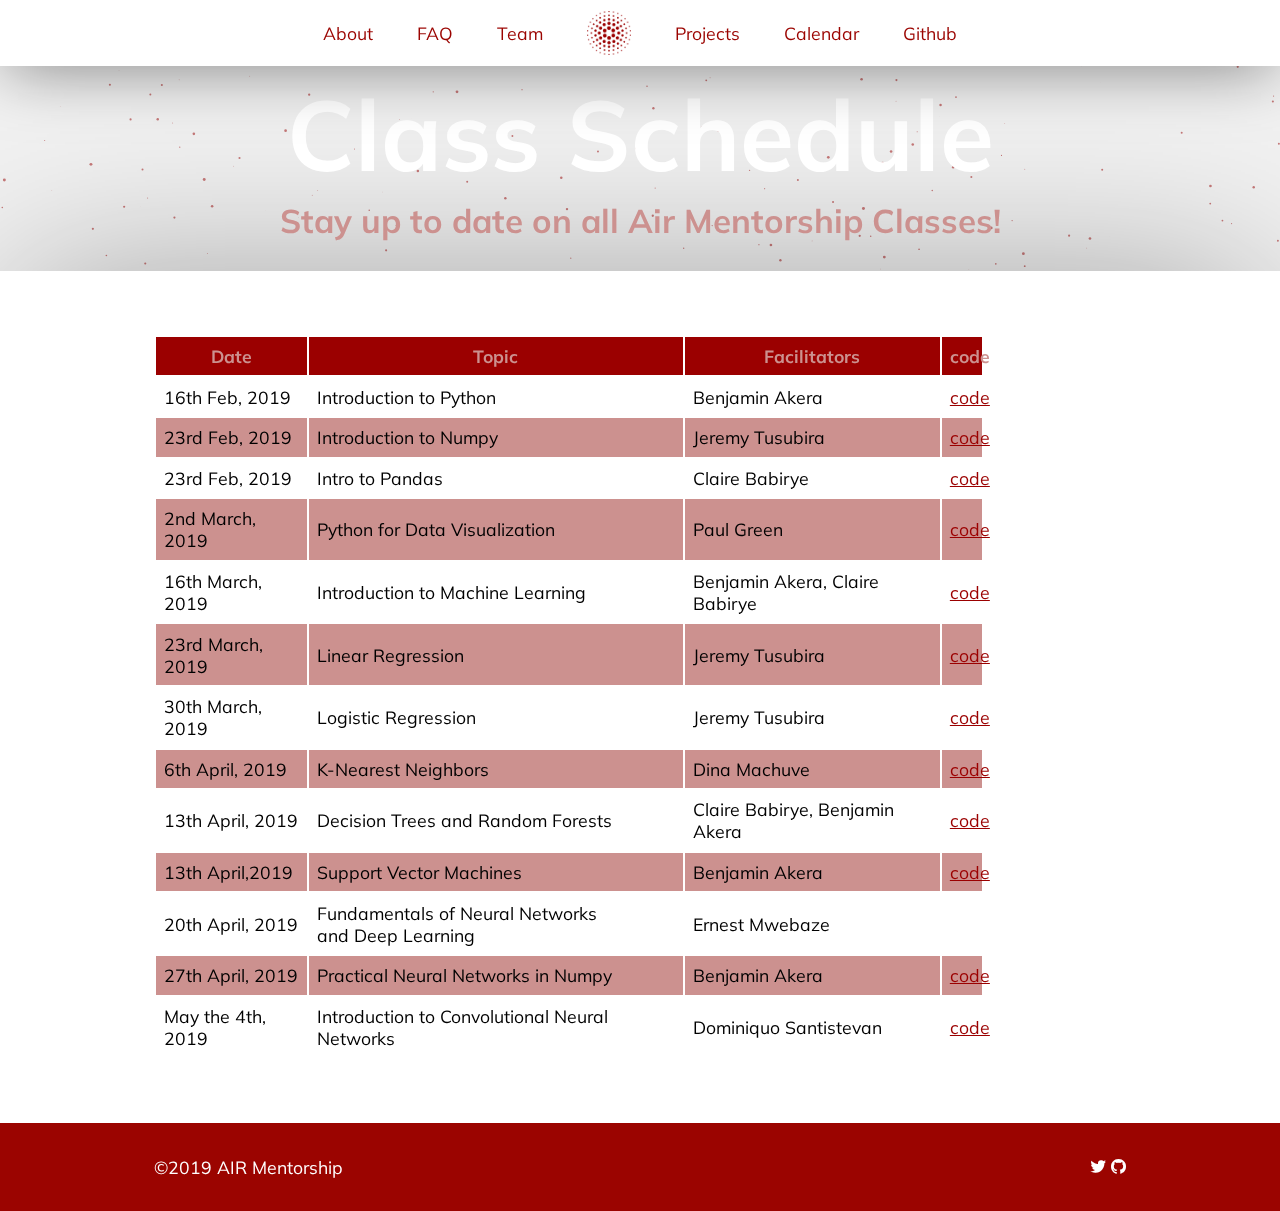
==== calendar.html @ 77ae2c37 "Getting it Rolling 2.0" ====
<!DOCTYPE html>
<html class="full" lang="en">

<head>

    <meta charset="utf-8">
    <meta http-equiv="X-UA-Compatible" content="IE=edge">
    <meta name="viewport" content="width=device-width, initial-scale=1" />
    <meta name="description" content="AIR Mentorship Kampala" />
    <meta name="keywords" content="ai,, makerere, AIR Mentorship, AIR, artificialintelligence" />
    <meta name="author" content="Kanyesigye Akbr" />
    <link rel="shortcut icon" href="images/logo.png">
    <meta property="og:title" content="AIR Mentorship" />
    <meta property="og:image" content="images/logo.png" />

    <title>AIR Mentorship- Calendar</title>

    <!-- Custom CSS -->
    <link href="css/ai-club.css" rel="stylesheet">
    <link href="css/leaders.css" rel="stylesheet">
    <link href="css/menu.css" rel="stylesheet">

</head>

<!-- dots canvas-->
<canvas class='connecting-dots'>
</canvas>

<body>
    <!-- menu banner-->
    <header id="head" class="main-header">
        <!-- main menu-->
        <ul class="menuLarge">
            <li class="menu__item"><a href="index.html#about">About</a></li>
            <li class="menu__item"><a href="faq.html">FAQ</a></li>
            <li class="menu__item"><a href="team.html">Team</a></li>
            <li class="menu_item" id="menuLogo"><a href="index.html"><img src="images/logo.png" alt="AIR Mentorship Logo" title="Home"></a>
                <p style="display:none">Home</p>
            </li>
            <li class="menu__item" data-sub="projects"><a href="projects.html">Projects</a></li>
            <li class="menu__item"><a href="calendar.html">Calendar</a></li>
            <li class="menu__item"><a href="https://github.com/airmentorship/air_mentorship_program/">Github</a></li>
        </ul>
        <!-- mobile freindly menu-->
        <ul class="menuSmall">
            <li class="menu_item" id="menuLogoMobile"><a href="index.html"><img src="images/logo.png" alt="AIR Mentorship Logo" alt="Home"></a></li>
            <li class="menu_item" id="openMenu"><span onclick="openNav()">&#9776;</span></li>
        </ul>
        
        </header>
        <!-- mobile freindly side menu-->
        <div id="mySidenav" class="sidenav">
            <a href="javascript:void(0)" class="closebtn" onclick="closeNav()">&times;</a>
            <ul>
                <li class="menu__item"><a href="index.html">Home</a></li>
                <li class="menu__item"><a href="faq.html">FAQ</a></li>
                <li class="menu__item"><a href="team.html">Team</a></li>
                <li class="menu__item"><a href="projects.html">Projects</a></li>
                <li class="menu__item"><a href="calendar.html">Calendar</a></li>
                <li class="menu__item"><a href="https://github.com/airmentorship/air_mentorship_program/">Github</a></li>
            </ul>
        </div>

    <!-- header -->
    <div class="banner">
        <h1>Class Schedule</h1>
        <h2>Stay up to date on all Air Mentorship Classes!</h2>
    </div>

    <!-- main content -->
    <section class="main-wide">
        
    <table>
      <thead>
        <tr>
            <th >Date</th>
            <th >Topic</th>
            <th >Facilitators</th>
            <th >code</th>
        </tr>
      </thead>
      <tbody>
          <tr>
            <td data-title="Date" >16th Feb, 2019</td>
            <td data-title="Topic" >Introduction to Python</td>
            <td data-title="Facilitator">Benjamin Akera</td>
            <td data-title="Code" ><a href="https://github.com/Mujerry/air_mentorship/tree/master/01-Python-Crash-Course">code</a></td>
          </tr>
          <tr>
            <td data-title="Date" >23rd Feb, 2019</td>
            <td data-title="Topic" >Introduction to Numpy</td>
            <td data-title="Facilitator">Jeremy Tusubira</td>
            <td data-title="Code" ><a href="https://github.com/Mujerry/air_mentorship/tree/master/02-Python-for-Data-Analysis-NumPy">code</a></td>
          </tr>
          <tr>
            <td data-title="Date" >23rd Feb, 2019</td>
            <td data-title="Topic" >Intro to Pandas</td>
            <td data-title="Facilitator">Claire Babirye</td>
            <td data-title="Code" ><a href="https://github.com/Mujerry/air_mentorship/tree/master/03-Python-for-Data-Analysis-Pandas">code</a></td>
          </tr>
          <tr>
            <td data-title="Date" >2nd March, 2019</td>
            <td data-title="Topic" >Python for Data Visualization</td>
            <td data-title="Facilitator">Paul Green</td>
            <td data-title="Code" ><a href="https://github.com/Mujerry/air_mentorship/tree/master/04-Data-Visualization">code</a></td>
          </tr>
          <tr>
            <td data-title="Date" >16th March, 2019</td>
            <td data-title="Topic" >Introduction to Machine Learning</td>
            <td data-title="Facilitator">Benjamin Akera, Claire Babirye</td>
            <td data-title="Code" ><a href="https://github.com/Mujerry/air_mentorship/tree/master/05-Machine-Learning">code</a></td>
          </tr>
          <tr>
            <td data-title="Date" >23rd March, 2019</td>
            <td data-title="Topic" >Linear Regression </td>
            <td data-title="Facilitator">Jeremy Tusubira</td>
            <td data-title="Code" ><a href="https://github.com/Mujerry/air_mentorship/tree/master/05-Machine-Learning">code</a></td>
          </tr>
          <tr>
            <td data-title="Date" >30th March, 2019</td>
            <td data-title="Topic" >Logistic Regression</td>
            <td data-title="Facilitator">Jeremy Tusubira</td>
            <td data-title="Code" ><a href="https://github.com/Mujerry/air_mentorship/tree/master/06-Logistic-Regression">code</a></td>
          </tr>
          <tr>
            <td data-title="Date" >6th April, 2019</td>
            <td data-title="Topic" >K-Nearest Neighbors</td>
            <td data-title="Facilitator">Dina Machuve</td>
            <td data-title="Code" ><a href="https://github.com/Mujerry/air_mentorship/tree/master/KNN_lecture_1">code</a></td>
          </tr>
          <tr>
            <td data-title="Date" >13th April, 2019</td>
            <td data-title="Topic" >Decision Trees and Random Forests</td>
            <td data-title="Facilitator">Claire Babirye, Benjamin Akera</td>
            <td data-title="Code" ><a href="https://github.com/Mujerry/air_mentorship/tree/master/07-Decision-Trees-and-Random-Forests">code</a></td>
          </tr>
          <tr>
            <td data-title="Date" >13th April,2019</td>
            <td data-title="Topic" >Support Vector Machines</td>
            <td data-title="Facilitator">Benjamin Akera</td>
            <td data-title="Code" ><a href="https://github.com/Mujerry/air_mentorship/tree/master/08-Support-Vector-Machines">code</a></td>
          </tr>
          <tr>
            <td data-title="Date" >20th April, 2019</td>
            <td data-title="Topic" >Fundamentals of Neural Networks<br>and Deep Learning</td>
            <td data-title="Facilitator">Ernest Mwebaze</td>
            <td data-title="Code" ></td>
          </tr>
          <tr>
            <td data-title="Date" >27th April, 2019</td>
            <td data-title="Topic" >Practical Neural Networks in Numpy</td>
            <td data-title="Facilitator">Benjamin Akera</td>
            <td data-title="Code" ><a href="https://github.com/Mujerry/air_mentorship/tree/master/09-Neural-Nets">code</a></td>
          </tr>
          <tr>
            <td data-title="Date" >May the 4th, 2019</td>
            <td data-title="Topic" >Introduction to Convolutional Neural Networks</td>
            <td data-title="Facilitator">Dominiquo Santistevan</td>
            <td data-title="Code" ><a href="https://github.com/airmentorship/air_mentorship_program/blob/master/10-Intro-code</o-ConvNets/Data_science_class_Spring_2019.pdf">code</a></td>
          </tr>
      </tbody>

    </table>
    </section>
     <section class="footer">
        <div>
            <span style="float: left"> ©2019 AIR Mentorship</span>
            <span style="float: right;">
                <span class="icon-twitter"></span>
                <span class="icon-github"></span>
            </span>
        </div>
    </section>
    <!-- Scripts -->
    <script src="js/background.js"></script>
    <script src="js/menu.js"></script>
    <script src="js/sideNav.js"></script>

</body>

</html>
---- css/ai-club.css ----
/* Importing Muli font */
@import url('https://fonts.googleapis.com/css?family=Muli');

/* Basic styles */
html {
  font-family: 'Muli', sans-serif;
  zoom: 110%;
}

body {
  margin-right: 0px;
  margin-left: 0px;
	margin-top: 50px;  
  margin-bottom: 0px;
	background-color: #F2F2F2;
}


.full {
  -webkit-background-size: cover;
  -moz-background-size: cover;
  -o-background-size: cover;
  background-size: cover;
}

* {
  box-sizing: border-box; }

/* Canvas Dot Styling */
canvas {
  position: fixed;
  z-index: -1;
  width: 100%;
  height: 100%;
  top: 0;
  right: 0;
  left: 0;
  bottom: 0;
  opacity:.5;
}

#canvasHome {
  opacity: 1;
}

.navbar .navbar-nav {
  display: inline-block;
  float: none;
  vertical-align: top;
}

a {
  color: #9b0000;
}
.banner {
  position: relative;
    text-align: center;
    margin-top: 60px;
    padding-top: 2px;
    padding-bottom: 2px;
}

/* centered image */
.logo-banner {
  position: relative;
  width: 15%;
  min-width: 100px;
  height: auto;
  display: block;
  margin: 0 auto;
  transition: all .3s ease-in-out;
  -webkit-transition: all .3s ease-in-out;
}
.logo-banner:hover{
  transform: scale(1.1);
}
.main-wide{
    z-index: 2;
    width: 100%;
    background-color: #fff;
    margin: 0px;
    padding-left: 12%;
    padding-right: 12%;
    padding-top: 5%;
    padding-bottom: 5%;
    box-shadow: 0px -10px 155px -16px rgba(0,0,0,0.34);
}
.alt-bg{
    background-color: #9B0400;
    color: #CC918F;
    box-shadow: none;
    margin-top: 60px;
}
.alt-bg a{
  color: white;
}
.footer{  
  background-color: #9B0400;
  color: white;
  display: flex;
  justify-content: center;
  align-items: center;
  height: 20%;
  min-height: 80px;
}
.footer div{
  width: 100%;
  padding: 0px 12%;
}
/*section titles*/
.title{
  /*min-height: 50px;*/
  padding: 3%;
}
/* smooth scrolling */
html {
  scroll-behavior: smooth;
}

/* header ofset for scrolling */ 
h3 { 
  position:relative; 
  z-index: 0;
}
h3 span { 
  position:absolute; 
  top:-70px;
}
.btn{

  text-decoration: none;
  position: relative;
  margin: 30px auto;
  padding: 1rem 1rem;
  font-size: 1rem;
  border-width: 0;
  outline: none;
  border-radius: 25px;
  box-shadow: 0 1px 4px rgba(0, 0, 0, .6);
  background-color: white;
  transition: all .3s ease-in-out;
  -webkit-transition: all .3s ease-in-out;

}
.btn:hover{
  /*background-color: #9b0700;*/
  background-color: #9b0000;
  color: white;

}
table{
  /*font-family:Raleway;*/
  display: table;
  /*width: 100%;*/
}
th{
  color: #CC918F;
  background-color:#9b0000;
}
tr:nth-child(even) {background-color: #CC918F;}
td, th{
  padding: 1%;
  padding-left: 1%;
}

/* about page gallery stlying */
.item{
 width: 40%;
 max-width: 200px; 
}
.item img{
  /*width: 300px;*/
   width: 100%;
    margin: 0 auto;
    transition: -webkit-filter .2s ease-in-out;
    transition: filter .2s ease-in-out;
    transition: filter .2s ease-in-out,-webkit-filter .2s ease-in-out;
    -webkit-filter: grayscale(100%);
    filter: grayscale(100%);
  transition: transform .2s; /* Animation */
}
.item img:hover{
  /*transform: scale(1.1);*/
  filter: grayscale(0);

}
.container {
  display: flex;
  flex-wrap: wrap;
  flex-direction: row;
  justify-content: space-around;
  padding-bottom: 20px;
}


/* disbles canvas on smaller screens */
@media only screen and (min-width: 1000px) {
  .name {
    font-size: 3vw;
  }
  .tagline {
    font-size: 1vw;
  }
  canvas {
    height: 100%;
    width: 100%;
  }
}

/* font styles */
h1 {
  font-size: 7vw;
  text-align: center;
  color: #fff;
  line-height:0em;
}
h2 {
  font-size: 30px;
  text-align: center;
  color: #CC918F;
}
h3 {
  font-size: 20px;
  text-align: center;
  color: #9B0400;
}
p {
  text-align: left;
}
#faq p {
   text-align: center;
 }
a {
  color: #9b0000;
}

 /* body head and main styles for generic pages */
@media only screen and (max-width: 700px) {
  .head {
    z-index:1;
    width: 100%;
    background-color: #9B0400;
    border-top-left-radius: 10px;
    border-top-right-radius: 10px;
    margin-top: 60px;
    margin-left: 0;
    padding-left: 20px;
    padding-right: 20px;
    padding-top: 20px;
    padding-bottom: 40px;
}  
.main{
    z-index:2;
    width: 100%;
    background-color: #fff;
    border-bottom-left-radius: 10px;
    border-bottom-right-radius: 10px;
    margin-left: auto;
    margin-right: auto;
    margin-top: -40px;
    padding-left: 12%;
    padding-right: 12%;
    padding-top: 20px;
    padding-bottom: 20px;  
    box-shadow: 0px -10px 155px -16px rgba(0,0,0,0.34);
  }
  .item{
    width: 80%;
  }
  .item img{
  filter: grayscale(0);

}
}
@media only screen and (min-width: 700px) {
  .head {
    z-index:1;
    width: 70%;
    background-color: #9B0400;
    border-top-left-radius: 10px;
    border-top-right-radius: 10px;
    margin-left: auto;
    margin-right: auto;
    margin-top: 150px;
    padding-left: 20px;
    padding-right: 20px;
    padding-top: 20px;
    padding-bottom: 40px;
    margin-bottom: 0;
    box-shadow: 0px -10px 155px -16px rgba(0,0,0,0.34);
  }  
  .main{
    z-index:2;
    width: 70%;
    background-color: #fff;
    border-bottom-left-radius: 10px;
    border-bottom-right-radius: 10px;
    margin-left: auto;
    margin-right: auto;
    margin-top: -40px;
    padding-left: 12%;
    padding-right: 12%;
    padding-top: 20px;
    padding-bottom: 40px;  
    box-shadow: 0px -10px 155px -16px rgba(0,0,0,0.34);
  }
}


/* seminars page styling */
.key {
  display: flex;
  flex-flow: row wrap;
  justify-content: center;
  margin-top: 10px;
}
.key h4 {
  font-size: 25px;
  text-align: center;
  padding: 10px;
}
.keyBox {
  width: 140px;
  height: 140px;
  border-radius: 10px;
  margin: 20px;
  color: white;
}
#research {
  background-color: #C48F65;
}
#society {
  background-color: #005960;
}
#applied {
  background-color:#BE9EC9;
}


.wrapper {
  display: flex;  
  flex-flow: row wrap;
  font-weight: bold;
  text-align: center;
}

.seminarContainer {
  display: flex;  
  flex-flow: row wrap;
  font-weight: bold;
  text-align: center;
  color: white;
}
.seminarContainer > * {
  padding: 10px;
  flex: 1 100%;
}
.seminarContainer h4{
  color: black;
}

.seminarDate {
  min-width: 40px;
  display: flex;
  margin-bottom: -20px;
  margin-top: 40px;
}
.seminarDate h2, h4{
  text-align: left;
}
.seminarDate h4{
  padding-left: 20px;
  padding-top: 15px;
}

@media only screen and (max-width: 1300px) {
  .seminarDetails {
    background-color: #9B0400;
    min-height: 150px;
    flex-grow: 4;
    padding: 10px;
    height: 100%;
    z-index: 0;
    border-radius: 10px 10px 0px 0px;
  }
}
@media only screen and (min-width: 1300px) {
  .seminarDetails {
    background-color: #9B0400;
    min-height: 150px;
    flex-grow: 4;
    padding: 10px;
    z-index: 0 ;
    border-radius: 0px 0px 0px 0px;
  }
}
.seminarDetails h3 {
  text-align: left;
  color: white;
}

@media only screen and (max-width: 1300px) {
  .seminarCategory {
    max-width: 50%;
    height: 30vh;
    border-radius: 0px 0px 0px 10px;
    z-index: 0;
  }
}
@media only screen and (min-width: 1300px) {
  .seminarCategory {
    max-width: 5%;
    border-radius: 10px 0px 0px 10px; 
  }
}

@media only screen and (max-width: 1300px) {
  .seminarSpeakerImage {
    max-width: 50%;
  }
  .seminarSpeakerImage img {
    width: calc(100% + 24px); /* weird 10px padding bug, fix when time */
    height: 30vh;
    border-radius: 0px 0px 10px 0px;
    margin-left: -14px;  /* weird 10px padding bug, fix when time */
    margin-top: -10px; /* weird 10px padding bug, fix when time */
    z-index: 10; /* weird 10px padding bug, fix when time */
  }
}
@media only screen and (min-width: 1300px) {
  .seminarSpeakerImage {
    max-width: 30%;
    margin-left: -10px; /* weird 10px padding bug, fix when time */
    margin-top: -10px; /* weird 10px padding bug, fix when time */
  }
  .seminarSpeakerImage img {
    width: 100%;
    height: calc(100% + 10px); /* weird 10px padding bug, fix when time */
    border-radius: 0px 10px 10px 0px;
  }
}

@media all and (min-width: 1300px ) {
  .seminarDetails    { flex: 3 0px; }
  .seminarCategory { order: 1; } 
  .seminarDetails    { order: 2; }
  .seminarSpeakerImage{ order: 3; }
}

 /* body head and main styles for seminar page */
 .seminarMain{
  z-index:2;
  background-color: #fff;
  border-bottom-left-radius: 10px;
  border-bottom-right-radius: 10px;
  margin-left: auto;
  margin-right: auto;
  margin-top: -40px;
  padding-top: 20px;
  padding-bottom: 40px;
  box-shadow: 0px -10px 155px -16px rgba(0,0,0,0.34);
}
 @media only screen and (min-width: 700px) {
  .seminarMain{
    width: 70%;
    padding-left: 4%;
    padding-right: 4%;
  }
}
@media only screen and (max-width: 700px) {
  .seminarMain{
    width: 100%;
    padding-left: 10%;
    padding-right: 10%;
  }
}

/*font icons*/
@font-face {
  font-family: 'icomoon';
  src:  url('../fonts/icomoon.eot?86ebpq');
  src:  url('../fonts/icomoon.eot?86ebpq#iefix') format('embedded-opentype'),
    url('../fonts/icomoon.ttf?86ebpq') format('truetype'),
    url('../fonts/icomoon.woff?86ebpq') format('woff'),
    url('../fonts/icomoon.svg?86ebpq#icomoon') format('svg');
  font-weight: normal;
  font-style: normal;
}

[class^="icon-"], [class*=" icon-"] {
  /* use !important to prevent issues with browser extensions that change fonts */
  font-family: 'icomoon' !important;
  speak: none;
  font-style: normal;
  font-weight: normal;
  font-variant: normal;
  text-transform: none;
  line-height: 1;

  /* Better Font Rendering =========== */
  -webkit-font-smoothing: antialiased;
  -moz-osx-font-smoothing: grayscale;
}

.icon-twitter:before {
  content: "\f099";
}
.icon-github:before {
  content: "\f09b";
}

@media only screen and (max-width: 800px) {
  
  /* Force table to not be like tables anymore */
   table, 
   thead, 
   tbody, 
   th, 
   td, 
   tr { 
    display: block; 
  }
 
  /* Hide table headers (but not display: none;, for accessibility) */
   thead tr { 
    position: absolute;
    top: -9999px;
    left: -9999px;
  }
 
   tr { border: 1px solid #ccc; }
 
   td { 
    /* Behave  like a "row" */
    border: none;
    border-bottom: 1px solid #eee; 
    position: relative;
    padding-left: 50%; 
    white-space: normal;
    text-align:left;
  }
 
   td:before { 
    /* Now like a table header */
    position: absolute;
    /* Top/left values mimic padding */
    top: 6px;
    left: 6px;
    width: 45%; 
    padding-right: 10px; 
    white-space: nowrap;
    text-align:left;
    color: #9b0000;
  }
 
  /*
  Label the data
  */
   td:before { content: attr(data-title); }
}
---- css/leaders.css ----
section.work-cards article:before,
section.work-cards article .content:before {
    content: '';
    display: block;
    padding-bottom: 100%;
    width: 100%
}

nav ul li, section.work-cards ul li, .leadership-popups ul li {
    list-style: none;
    margin: 0;
    padding: 0
}

section.work-cards ul {
    display: -moz-flex;
    display: -ms-flexbox;
    display: flex;
    -webkit-box-lines: multiple;
    -moz-box-lines: multiple;
    box-lines: multiple;
    -ms-flex-wrap: wrap;
    flex-wrap: wrap;
    box-pack: center;
    -moz-justify-content: center;
    -ms-justify-content: center;
    -o-justify-content: center;
    justify-content: center;
    -ms-flex-pack: center;
    -ms-transform: translateX(-50%);
    transform: translateX(-50%);
    box-orient: horizontal;
    box-direction: normal;
    -moz-flex-direction: row;
    flex-direction: row;
    -ms-flex-direction: row;
    -ms-flex-flow: row wrap;
    flex-flow: row wrap;
    flex-shrink: 1;
    -ms-flex-negative: 1;
    -webkit-flex-grow: 1;
    -moz-flex-grow: 1;
    flex-grow: 1;
    -ms-flex-positive: 1;
    background-color: #fff;
    float: left;
    left: 50%;
    border-bottom-left-radius: 10px;
    border-bottom-right-radius: 10px;
    top: -20px;
    position: relative
}
/* width responsive styling */
@media only screen and (min-width: 700px) {
    section.work-cards ul {
        width: 152.1%;
    }
}
@media only screen and (max-width: 700px) {
    section.work-cards ul {
        width: 100vw;
    }
}
section.work-cards.leaders-list ul li {
    width: 300px
}

section.work-cards article {
    position: relative;
    display: block
}

section.work-cards article:before {
    padding-bottom: 122%
}


section.work-cards article a {
    cursor: pointer;
    display: block;
    height: 100%;
    left: 0;
    overflow: hidden;
    position: absolute;
    top: 0;
    width: 100%
}

section.work-cards article a:hover .content .image {
    overflow: visible
}

section.work-cards article a:hover .content .image img {
    transition: opacity 0.4s cubic-bezier(0.175, 0.885, 0.32, 1.275);
    opacity: .7
}

section.work-cards article a:hover .content .image:before {
    opacity: 1
}

section.work-cards article a:hover .content .image:after {
    transition: transform 0.2s ease-out;
    -ms-transform: scale(1);
    transform: scale(1);
    border-color: white
}

section.work-cards article a:hover .client,
section.work-cards article a:hover .title,
section.work-cards article a:hover .blurb {
    transition: opacity 0.4s ease-out, transform 0.6s ease-in-out
}

section.work-cards article a:hover .client,
section.work-cards article a:hover .title {
    -ms-transform: translateY(-50%);
    transform: translateY(-50%);
    opacity: 0;
    position: relative
}

section.work-cards article a:hover .blurb {
    -ms-transform: translateY(0);
    transform: translateY(0);
    opacity: 1
}

section.work-cards article a:hover .symbol svg {
    animation: slideAround 0.4s ease-in-out 0.2s
}

@keyframes slideAround {
    0% {
        -ms-transform: translateX(0);
        transform: translateX(0);
        opacity: 1
    }
    50% {
        -ms-transform: translateX(200%);
        transform: translateX(200%);
        opacity: 0
    }
    50.1% {
        -ms-transform: translateX(-200%);
        transform: translateX(-200%);
        opacity: 0
    }
    100% {
        -ms-transform: translateX(0);
        transform: translateX(0);
        opacity: 1
    }
}

section.work-cards article .content {
    -ms-transform: translate(-50%, -50%);
    transform: translate(-50%, -50%);
    left: 50%;
    position: absolute;
    top: 39%;
    width: 70%;
    z-index: 3
}

section.work-cards article .content .image {
    border-radius: 50%;
    height: 99%;
    left: 0;
    overflow: hidden;
    position: absolute;
    text-align: center;
    top: 0;
    width: 99%;
    transform: translate3d(0, 0, 0);
    -webkit-backface-visibility: hidden;
    -webkit-mask-image: -webkit-radial-gradient(circle, white 100%, black 100%);
    z-index: 3
}

section.work-cards article .content .image img {
    transform: translate(-50%, -50%) translateZ(0) scale(1, 1);
    -webkit-backface-visibility: hidden;
    height: 177%;
    left: 50%;
    opacity: 1;
    position: absolute;
    top: 70%;
    width: auto;
    z-index: 3
}

section.work-cards article .content .image:before {
    background-color: #9A0400;
    background-image: linear-gradient(to bottom, #9A0400, #924442,  #C7807E);
    content: '';
    display: block;
    height: calc(145.7 * 1.22%);
    left: -23%;
    opacity: 0;
    position: absolute;
    top: -19%;
    width: 145.7%
}

section.work-cards article .content .image:after {
    -ms-transform: scale(2);
    transform: scale(2);
    border: 1px solid;
    border-color: rgba(255, 255, 255, 0);
    border-radius: 50%;
    content: '';
    display: block;
    height: 100%;
    position: absolute;
    width: 100%;
    z-index: 20
}

section.work-cards article .content .symbol {
    background-color: #fff;
    border-radius: 50%;
    bottom: 10%;
    box-shadow: rgba(35, 35, 35, 0.15) 2px 2px 8px;
    display: inline-block;
    height: 3.5rem;
    line-height: 1;
    padding: 19px;
    position: absolute;
    right: 3%;
    text-decoration: none;
    width: 3.5rem;
    z-index: 40
}

section.work-cards article .content .symbol #Regular_LinkArrow {
    fill: #019ee3
}

section.work-cards article header {
    bottom: -0.3125rem;
    color: #161615;
    font-size: 1.125rem;
    padding: 0 10% 12% 12%;
    position: absolute;
    text-align: left;
    width: 100%;
    z-index: 40
}

@media screen and (max-width:50rem) {
    section.work-cards article header {
        bottom: -0.625rem;
        font-size: 1rem
    }
}

@media screen and (max-width:22.5rem) {
    section.work-cards article header {
        font-size: 0.75rem
    }
}

section.work-cards article header strong {
    font-family: "360-Bold", sans-serif
}

section.work-cards article header .blurb {
    -ms-transform: translateY(50%);
    transform: translateY(50%);
    font-size: 1.25rem;
    line-height: 1.1;
    bottom: 2.5rem;
    color: #fff;
    opacity: 0;
    position: absolute;
    padding-right: 20px;
    margin-left: -20px
}

.no-touch section.work-cards article a:hover .content .image {
    -webkit-mask-image: none
}

main section.about-landing .leadership {
    padding-bottom: 0
}

main section.about-landing .leadership>header {
    padding-bottom: 3.125rem
}

main section.about-landing .leadership>header>p {
    max-width: 600px;
    margin-left: auto;
    margin-right: auto
}

@media screen and (max-width:50rem) {
    main section.about-landing .leadership>header {
        padding-bottom: 3.4375rem
    }
}

main section.about-landing .leadership .leaders-list .title {
    font-size: 1.125rem;
    line-height: 1
}

main section.about-landing .leadership .leaders-list .title strong {
    font-size: 1.125rem;
    line-height: 1
}

main section.about-landing .leadership .leaders-list .blurb {
    font-size: 1em;
    bottom: 1.7em
}

main section.about-landing .leadership .leaders-list article header {
    padding: 1.875rem 2.5rem
}

main section.about-landing .leadership .pop {
    display: none
}

main section.about-landing .leadership-popups {
    position: fixed;
    background-color: rgba(226, 16, 1, 0.2);
    z-index: 12;
    overflow: auto;
    overflow-y: scroll;
    -webkit-overflow-scrolling: touch;
    display: none;
    top: 0;
    left: 0;
    right: 0;
    bottom: 0
}

main section.about-landing .leadership-popups.active,
main section.about-landing .leadership-popups .active {
    display: block
}

main section.about-landing .leadership-popups article {
    display: none;
    max-width: 1200px;
    margin-left: auto;
    margin-right: auto;
    margin-top: 8.75rem
}

main section.about-landing .leadership-popups article::after {
    clear: both;
    content: "";
    display: block
}

main section.about-landing .leadership-popups article aside {
    background-color: #020216
}

main section.about-landing .leadership-popups article>div {
    background: #fff;
    margin-bottom: 6.25rem
}

main section.about-landing .leadership-popups article .photo {
    font-size: 0;
    overflow: hidden
}

main section.about-landing .leadership-popups article .photo img {
    width: 100%;
    height: auto;
    overflow: hidden
}

main section.about-landing .leadership-popups article aside::after {
    clear: both;
    content: "";
    display: block
}

main section.about-landing .leadership-popups article aside .connect {
    padding-top: 2.0625rem;
    padding-bottom: 2.75rem
}

main section.about-landing .leadership-popups article aside .connect a {
    display: block;
    position: relative;
    border-radius: 4.375rem;
    color: #fff;
    margin: 0 2.5rem;
    margin-bottom: 1.5625rem;
    font-size: 0.75rem;
    letter-spacing: 0.16875rem;
    background-color: #4a4a4a;
    transition: background-color 0.5s cubic-bezier(0.25, 0.46, 0.45, 0.94)
}

main section.about-landing .leadership-popups article aside .connect a .graphic,
main section.about-landing .leadership-popups article aside .connect a strong {
    padding-top: 1.125rem;
    padding-bottom: 1.125rem
}

main section.about-landing .leadership-popups article aside .connect a .graphic {
    position: absolute;
    padding-left: 1.5rem;
    width: 3rem
}

main section.about-landing .leadership-popups article aside .connect a .graphic svg {
    position: relative;
    width: 100%
}

main section.about-landing .leadership-popups article aside .connect a .graphic svg * {
    fill: #fff
}

main section.about-landing .leadership-popups article aside .connect a .graphic.twitter svg {
    top: -0.125rem
}

main section.about-landing .leadership-popups article aside .connect a .graphic.linkedin {
    width: 2.8125rem
}

main section.about-landing .leadership-popups article aside .connect a .graphic.linkedin svg {
    top: -0.25rem;
    left: 0.0625rem
}

main section.about-landing .leadership-popups article aside .connect a strong {
    display: block;
    padding-left: 4.125rem;
    padding-right: 1.5rem;
    line-height: 1
}

main section.about-landing .leadership-popups article aside .connect a:hover {
    background-color: #c2ccd2;
    color: #232323
}

main section.about-landing .leadership-popups article aside .connect a:hover .graphic svg * {
    fill: #232323
}

main section.about-landing .leadership-popups article aside .connect li:last-child a {
    margin-bottom: 0
}

main section.about-landing .leadership-popups article .description {
    overflow: auto
}

main section.about-landing .leadership-popups article .description::after {
    clear: both;
    content: "";
    display: block
}

main section.about-landing .leadership-popups article .description header {
    padding-top: 1.5rem;
    padding-bottom: 1.25rem;
    border-bottom: 0.0625rem solid #edf0f2
}

main section.about-landing .leadership-popups article .description header .graphic {
    position: relative;
    height: 0;
    top: -0.625rem;
    left: -1.1875rem
}

main section.about-landing .leadership-popups article .description header .graphic svg {
    width: 0.875rem
}

main section.about-landing .leadership-popups article .description header .graphic svg * {
    fill: #019ee3
}

main section.about-landing .leadership-popups article .description .name {
    font-size: 1.5rem;
    line-height: 1
}

main section.about-landing .leadership-popups article .description .role {
    font-size: 1.5rem;
    line-height: 1.625rem
}

main section.about-landing .leadership-popups article .description .content {
    margin-top: 1.5rem;
    margin-bottom: 2.125rem
}

main section.about-landing .leadership-popups article .description .name,
main section.about-landing .leadership-popups article .description .role,
main section.about-landing .leadership-popups article .description .content {
    margin-left: 2.125rem;
    margin-right: 2.125rem
}

main section.about-landing .leadership-popups article .description,
main section.about-landing .leadership-popups article aside {
    position: relative
}

main section.about-landing .leadership-popups article .close {
    display: block;
    position: absolute;
    top: 0;
    right: 0;
    height: 3.125rem;
    width: 3.125rem;
    -ms-transform: translate(0.625rem, -0.625rem);
    transform: translate(0.625rem, -0.625rem)
}

@media screen and (min-width:50rem) {
    main section.about-landing .leadership-popups article .close {
        height: 4.375rem;
        width: 4.375rem;
        -ms-transform: translate(1.375rem, -1.375rem);
        transform: translate(1.375rem, -1.375rem)
    }
}

main section.about-landing .leadership-popups article .close .circle {
    height: 100%;
    width: 100%;
    position: relative;
    background-color: #970400
}

main section.about-landing .leadership-popups article .close .circle svg {
    position: absolute;
    top: 50%;
    left: 50%;
    transition: transform 0.5s cubic-bezier(0.25, 0.46, 0.45, 0.94);
    -ms-transform: translate(-50%, -50%) rotate(0deg);
    transform: translate(-50%, -50%) rotate(0deg);
    height: 1.25rem;
    width: 1.25rem
}

@media screen and (min-width:50rem) {
    main section.about-landing .leadership-popups article .close .circle svg {
        height: 1.6875rem;
        width: 1.6875rem
    }
}

main section.about-landing .leadership-popups article .close .circle svg * {
    fill: #fff
}

main section.about-landing .leadership-popups article .close .circle:hover svg {
    -ms-transform: translate(-50%, -50%) rotate(180deg);
    transform: translate(-50%, -50%) rotate(180deg)
}

main section.about-landing .leadership-popups article .description .close {
    display: none
}

@media screen and (min-width:50rem) {
    main section.about-landing .leadership-popups article>div {
        margin-left: 8.5298043353%;
        float: left;
        display: block;
        margin-right: 2.3576520234%;
        width: 82.9403913294%;
        height: 500px;
        position: relative
    }
    main section.about-landing .leadership-popups article>div:last-child {
        margin-right: 0
    }
    main section.about-landing .leadership-popups article aside {
        float: left;
        display: block;
        width: 41.1370344343%
    }
    main section.about-landing .leadership-popups article aside:last-child {
        width: 38.2944483486%
    }
    main section.about-landing .leadership-popups article .description {
        float: left;
        display: block;
        width: 61.7055516514%;
        position: relative;
        overflow: visible
    }
    main section.about-landing .leadership-popups article .description:last-child {
        width: 58.8629655657%
    }
    main section.about-landing .leadership-popups article aside,
    main section.about-landing .leadership-popups article .description {
        height: 100%;
        display: -ms-flexbox;
        display: flex;
        -ms-flex-direction: column;
        flex-direction: column
    }
    main section.about-landing .leadership-popups article .description header {
        -ms-flex-positive: 1;
        flex-grow: 1;
        -ms-flex-negative: 0;
        flex-shrink: 0
    }
    main section.about-landing .leadership-popups article .description .content {
        display: -ms-flexbox;
        display: flex;
        -ms-flex-positive: 1;
        flex-grow: 1;
        height: 100%;
        position: relative
    }
    main section.about-landing .leadership-popups article .description .content .scroll {
        overflow: scroll;
        position: absolute;
        top: 0;
        bottom: 0;
        padding-right: 2.5rem
    }
    main section.about-landing .leadership-popups article .description header {
        padding-top: 3.75rem;
        padding-bottom: 2.8125rem;
        border-bottom: 0.125rem solid #edf0f2
    }
    main section.about-landing .leadership-popups article .description header .graphic {
        top: -2.5rem;
        left: -1.125rem
    }
    main section.about-landing .leadership-popups article .description header .graphic svg {
        width: 1.125rem
    }
    main section.about-landing .leadership-popups article .description .name {
        font-size: 2.5rem;
        line-height: 3.125rem
    }
    main section.about-landing .leadership-popups article .description .role {
        font-size: 1.5rem;
        line-height: 1.75rem
    }
    main section.about-landing .leadership-popups article .description .content {
        margin-top: 2.8125rem
    }
    main section.about-landing .leadership-popups article .description .name,
    main section.about-landing .leadership-popups article .description .role,
    main section.about-landing .leadership-popups article .description .content {
        margin-left: 4.5rem;
        margin-right: 4.5rem
    }
    main section.about-landing .leadership-popups article .description .content {
        margin-right: 2rem
    }
    main section.about-landing .leadership-popups article aside .connect {
        padding-top: 2.75rem
    }
    main section.about-landing .leadership-popups article aside .connect a {
        overflow: hidden;
        font-size: 1rem
    }
    main section.about-landing .leadership-popups article aside .connect li a strong span {
        display: none
    }
    main section.about-landing .leadership-popups article aside .close {
        display: none
    }
    main section.about-landing .leadership-popups article .description .close {
        display: block
    }
}

@media screen and (min-width:75rem) {
    main section.about-landing .leadership-popups article aside .connect li a strong span {
        display: inline-block
    }
}
---- css/menu.css ----
/* styling for fixed banner */
#head {
  position: fixed;
  padding:  0 0;
  transform-style: preserve3d;
  perspective: 3000px;
  background-color: #fff;
  width: 100%;
  height: 60px;
  top: 0;
  left: 0;
  z-index: 1;
  box-shadow: 0px 4px 60px -5px rgba(0,0,0,0.53);
}

/* large screen menu styling */
@media screen and (min-width: 1080px) {
  .menuLarge {
    list-style: none;
    margin: 0;
    padding-left: 0;
    display: flex;
    justify-content: center;
  }
  .menuLarge a {
    padding: 20px 20px;
    display: block;
    text-decoration: none;
    color: #9B0400;
  }
  .menuLarge a:hover {
    color: #270100;
  }
  .menuSmall {
    display: none;
  }
  /*.logo-banner {
    width: 50%;
  }*/
}

/* small screen menu stylinh */
@media screen and (max-width: 1080px) {
  .menuSmall {
    list-style: none;
    margin: 0;
    padding-left: 0;
    display: flex;
  }
  .menuSmall a {
    padding: 20px 20px;
    display: block;
    text-decoration: none;
    color: #9B0400;
  }
  .menuSmall span {
    font-size:30px;
    cursor:pointer
  }

  .menuSmall a:hover {
    color: #270100;
    }
  #openMenu {
    position: fixed;
    right: 10px;
    top: 6px;
  }
  .menuLarge {
    display: none;
  }
  /*.logo-banner {
    width: 100%;
  }*/
}

/* dropdown styling (for large screens */
.menu__item {
  position: relative;
}

.menu__item:hover > .sub-menu-shadow {
  display: block;
}
.menu .sub-menu-shadow {
  position: absolute;
  display: none;
}
.dropdown-holder {
  position: absolute;
  width: 100%;
  left: 0;
  top: 100%;
}
.dropdown__bg, .dropdown__arrow {
  position: absolute;
}
.dropdown__arrow {
  width: 0;
  height: 0;
  border-width: 10px;
  border-style: solid;
  border-color: transparent transparent white;
  top: -20px;
  opacity: 0;
  transition: 0.2s ease;
  pointer-events: none;
}
.dropdown__bg {
  width: 450px;
  height: 400px;
  background-color: #9B0400;
  opacity: 0;
  transition: 0.25s ease;
  border-radius: 5px;
  overflow: hidden;
  z-index: -1;
}
.dropdown__wrap {
  overflow: hidden;
  position: absolute;
  transition: 0.25s ease;
  z-index: 1;
}
.dropdown__wrap .top-section, .dropdown__wrap .bottom-section {
  padding: 20px;
}
.dropdown-menu__content {
  position: absolute;
  opacity: 0;
  transition: 0.25s ease;
  min-width: 200px;
}
.dropdown-menu__content ul {
  list-style: none;
  padding-left: 0;
  margin: 0;
}
.dropdown-menu__content a {
  color: inherit;
  text-decoration: none;
  display: block;
  padding: 5px 0;
}
.dropdown-menu.active .dropdown-menu__content {
  opacity: 1;
}
#projects .dropdown-menu__content {
  width: 640px;
}
#developer .dropdown-menu__content {
  width: 400px;
}
.col-2 {
  display: flex;
}
.col-2 > ul, .col-2 > div {
  flex: 1 0 150px;
}
#projects .col-2 li {
  display: block;
  padding: 20px 20px 10px;
}
#projects .col-2 h3 {
  font-size: 18px;
  margin: 0 0 10px;
  color: #FA7174;
  text-align: left;
}
#projects .col-2 li {
  font-size: 18px;
  margin: 0 0 10px;
  color: #fff;
  text-align: left;
}
#projects .col-2 li:hover {
  color: #270100;
  text-align: left;
}
.info {
  line-height: 1.7;
}

/* logo in menu styling */
#menuLogo img{
  width: 40px;
  margin-top: -10px;
  transition: transform .2s; /* Animation */
}
#menuLogo img:hover{
  transform: scale(1.1);
}

#menuLogoMobile img {
  width: 40px;
  margin-top: -10px;
}

/* side nav (for small screens)*/ 
.sidenav {
  height: 100%;
  width: 0;
  position: fixed;
  z-index: 1;
  top: 0;
  right: 0;
  background-color: #9A0400;
  overflow-x: hidden;
  transition: 0.5s;
  padding-top: 60px;
}

.sidenav a {
  padding: 8px 8px 8px 32px;
  text-decoration: none;
  font-size: 25px;
  color: #fff;
  display: block;
  transition: 0.3s;
}

.sidenav ul {
  list-style-type: none;
  padding-left: 0px;
}

.sidenav a:hover {
  color: #f1f1f1;
}

.sidenav .closebtn {
  position: absolute;
  top: 0;
  right: 25px;
  font-size: 36px;
  margin-left: 50px;
}

@media screen and (max-height: 450px) {
  .sidenav {padding-top: 15px;}
  .sidenav a {font-size: 18px;}
}

#navSubMenu a {
  font-size: 20px;
  padding-left: 50px;
}
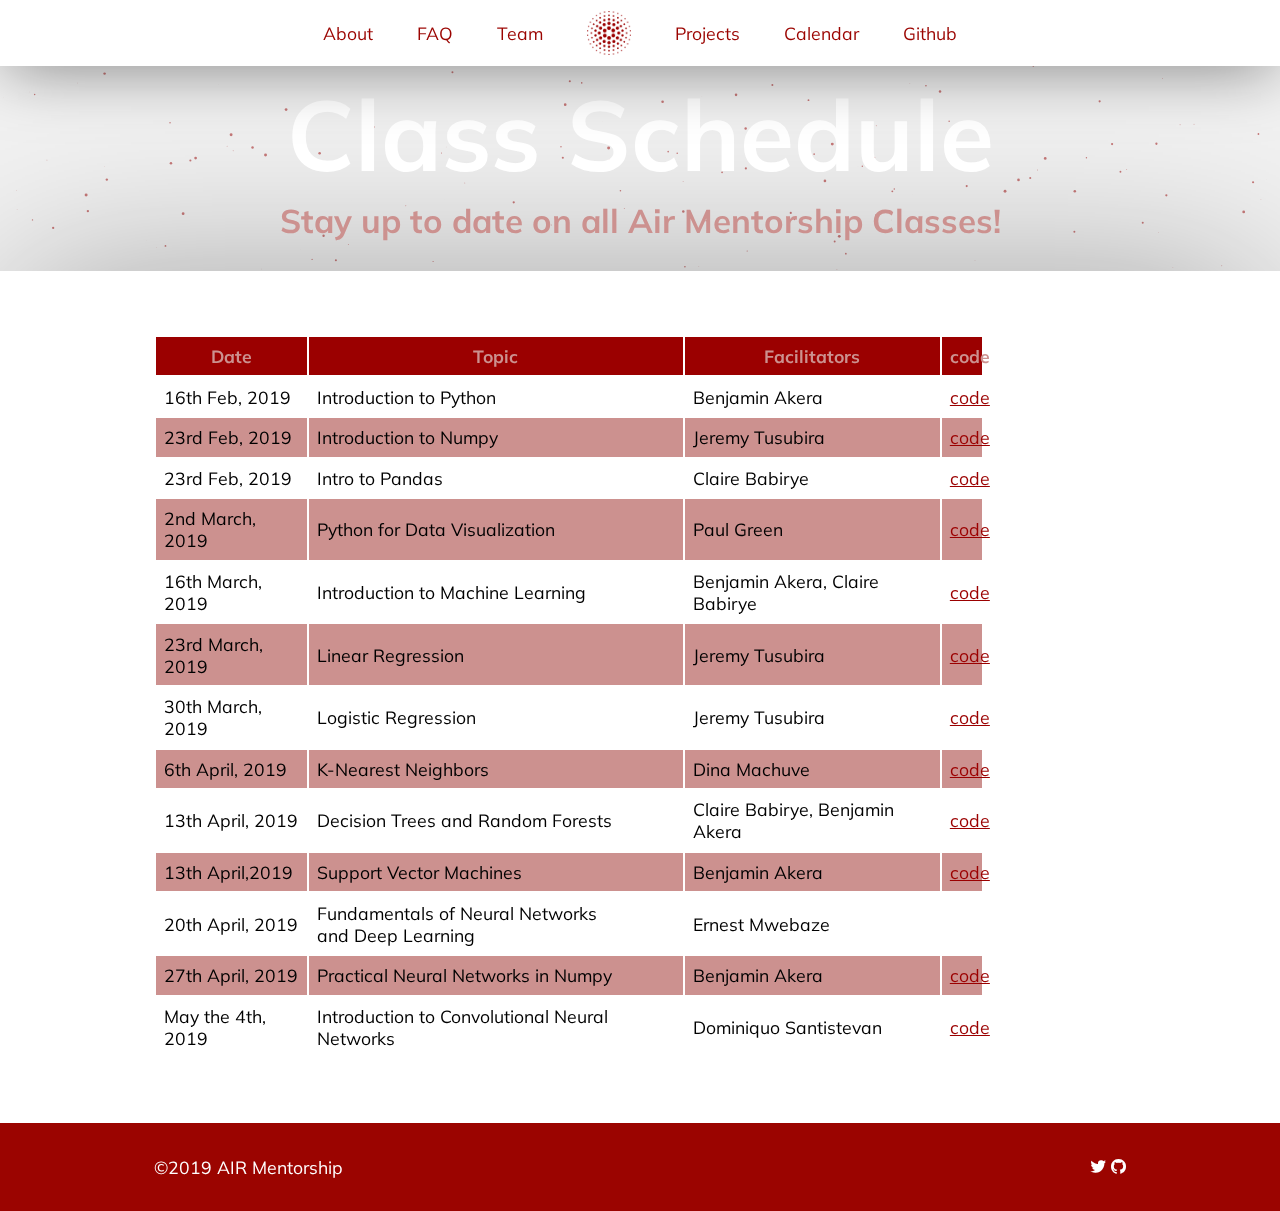
==== commit 8b9fac02: "Changes to prettify URLs" ====
--- a/calendar.html
+++ b/calendar.html
@@ -31,19 +31,19 @@
     <header id="head" class="main-header">
         <!-- main menu-->
         <ul class="menuLarge">
-            <li class="menu__item"><a href="index.html#about">About</a></li>
-            <li class="menu__item"><a href="faq.html">FAQ</a></li>
-            <li class="menu__item"><a href="team.html">Team</a></li>
-            <li class="menu_item" id="menuLogo"><a href="index.html"><img src="images/logo.png" alt="AIR Mentorship Logo" title="Home"></a>
+            <li class="menu__item"><a href="index#about">About</a></li>
+            <li class="menu__item"><a href="faq">FAQ</a></li>
+            <li class="menu__item"><a href="team">Team</a></li>
+            <li class="menu_item" id="menuLogo"><a href="index"><img src="images/logo.png" alt="AIR Mentorship Logo" title="Home"></a>
                 <p style="display:none">Home</p>
             </li>
-            <li class="menu__item" data-sub="projects"><a href="projects.html">Projects</a></li>
-            <li class="menu__item"><a href="calendar.html">Calendar</a></li>
+            <li class="menu__item" data-sub="projects"><a href="projects">Projects</a></li>
+            <li class="menu__item"><a href="calendar">Calendar</a></li>
             <li class="menu__item"><a href="https://github.com/airmentorship/air_mentorship_program/">Github</a></li>
         </ul>
         <!-- mobile freindly menu-->
         <ul class="menuSmall">
-            <li class="menu_item" id="menuLogoMobile"><a href="index.html"><img src="images/logo.png" alt="AIR Mentorship Logo" alt="Home"></a></li>
+            <li class="menu_item" id="menuLogoMobile"><a href="index"><img src="images/logo.png" alt="AIR Mentorship Logo" alt="Home"></a></li>
             <li class="menu_item" id="openMenu"><span onclick="openNav()">&#9776;</span></li>
         </ul>
         
@@ -52,11 +52,11 @@
         <div id="mySidenav" class="sidenav">
             <a href="javascript:void(0)" class="closebtn" onclick="closeNav()">&times;</a>
             <ul>
-                <li class="menu__item"><a href="index.html">Home</a></li>
-                <li class="menu__item"><a href="faq.html">FAQ</a></li>
-                <li class="menu__item"><a href="team.html">Team</a></li>
-                <li class="menu__item"><a href="projects.html">Projects</a></li>
-                <li class="menu__item"><a href="calendar.html">Calendar</a></li>
+                <li class="menu__item"><a href="index">Home</a></li>
+                <li class="menu__item"><a href="faq">FAQ</a></li>
+                <li class="menu__item"><a href="team">Team</a></li>
+                <li class="menu__item"><a href="projects">Projects</a></li>
+                <li class="menu__item"><a href="calendar">Calendar</a></li>
                 <li class="menu__item"><a href="https://github.com/airmentorship/air_mentorship_program/">Github</a></li>
             </ul>
         </div>
--- a/css/ai-club.css
+++ b/css/ai-club.css
@@ -194,6 +194,19 @@
 
 
 /* disbles canvas on smaller screens */
+@media only screen and (max-width: 1000px) {
+  .name {
+    font-size: 3vw;
+  }
+  .tagline {
+    font-size: 1vw;
+  }
+  canvas {
+    height: 0%;
+    width: 0%;
+  }
+}
+
 @media only screen and (min-width: 1000px) {
   .name {
     font-size: 3vw;
@@ -501,6 +514,9 @@
   -webkit-font-smoothing: antialiased;
   -moz-osx-font-smoothing: grayscale;
 }
+.footer >a{
+  color: red;
+}
 
 .icon-twitter:before {
   content: "\f099";
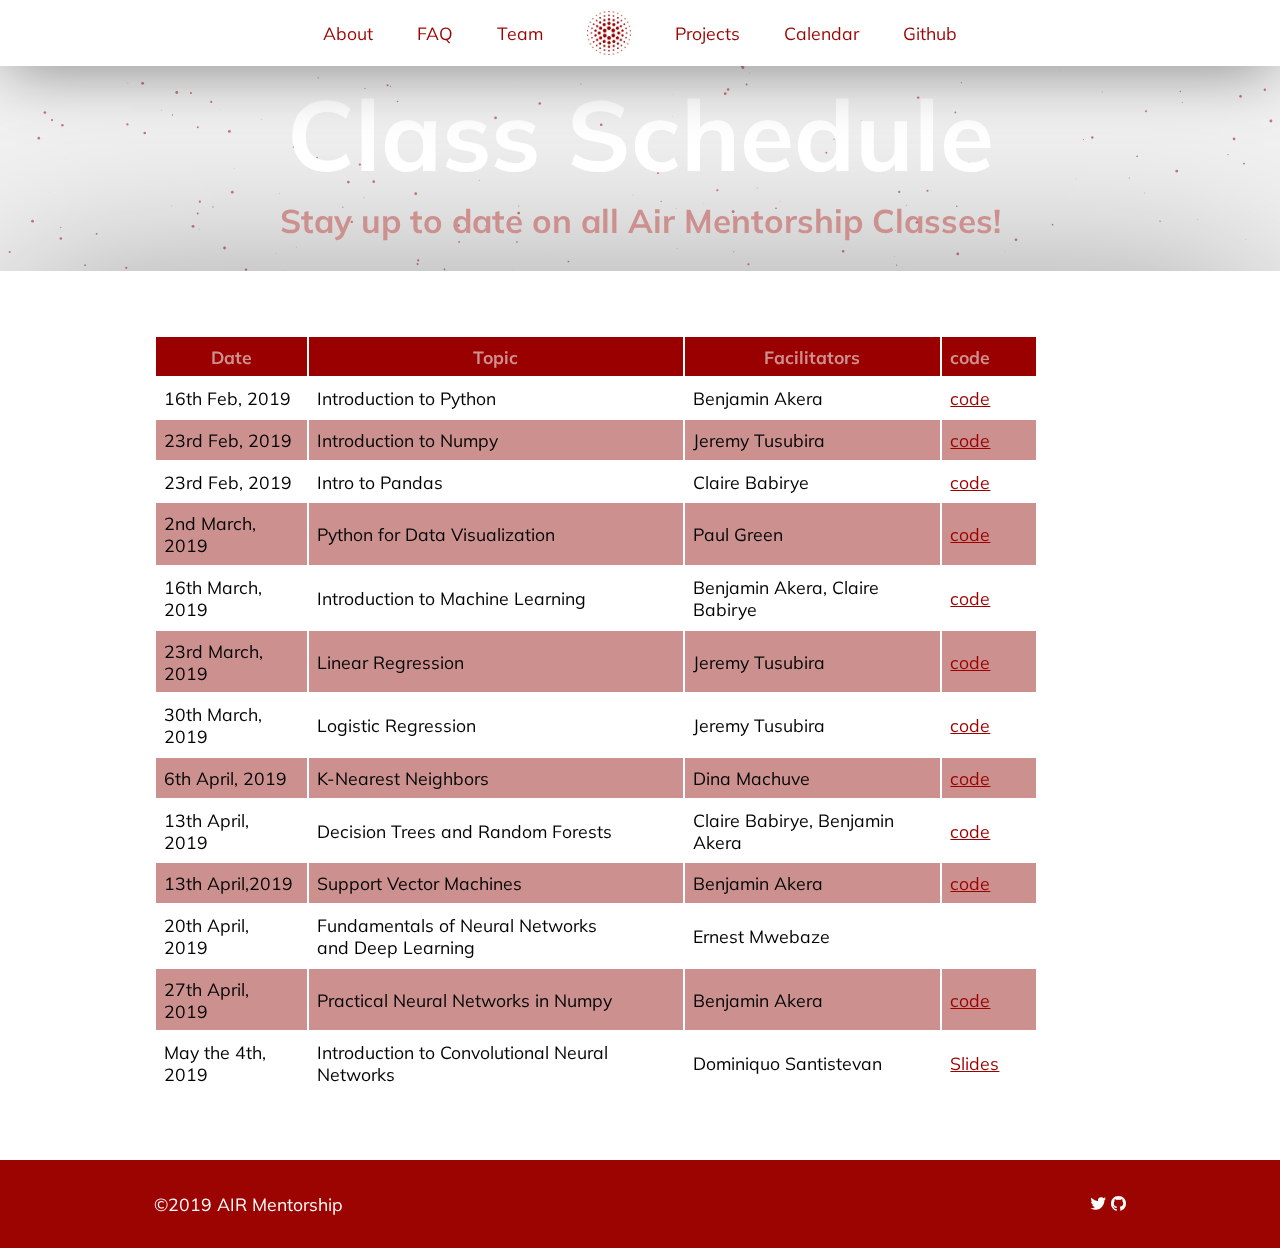
==== commit 959f95a2: "fixed table issues" ====
--- a/calendar.html
+++ b/calendar.html
@@ -69,14 +69,14 @@
 
     <!-- main content -->
     <section class="main-wide">
-        
+       
     <table>
       <thead>
         <tr>
             <th >Date</th>
             <th >Topic</th>
             <th >Facilitators</th>
-            <th >code</th>
+            <th >code<span style="color: rgba(0,0,0,0);">/slides</th>
         </tr>
       </thead>
       <tbody>
@@ -156,7 +156,7 @@
             <td data-title="Date" >May the 4th, 2019</td>
             <td data-title="Topic" >Introduction to Convolutional Neural Networks</td>
             <td data-title="Facilitator">Dominiquo Santistevan</td>
-            <td data-title="Code" ><a href="https://github.com/airmentorship/air_mentorship_program/blob/master/10-Intro-code</o-ConvNets/Data_science_class_Spring_2019.pdf">code</a></td>
+            <td data-title="Code" ><a href="https://github.com/airmentorship/air_mentorship_program/blob/master/10-Intro-code</o-ConvNets/Data_science_class_Spring_2019.pdf">Slides</a></td>
           </tr>
       </tbody>
 
--- a/css/ai-club.css
+++ b/css/ai-club.css
@@ -194,7 +194,7 @@
 
 
 /* disbles canvas on smaller screens */
-@media only screen and (max-width: 1000px) {
+@media only screen and (max-width: 800px) {
   .name {
     font-size: 3vw;
   }
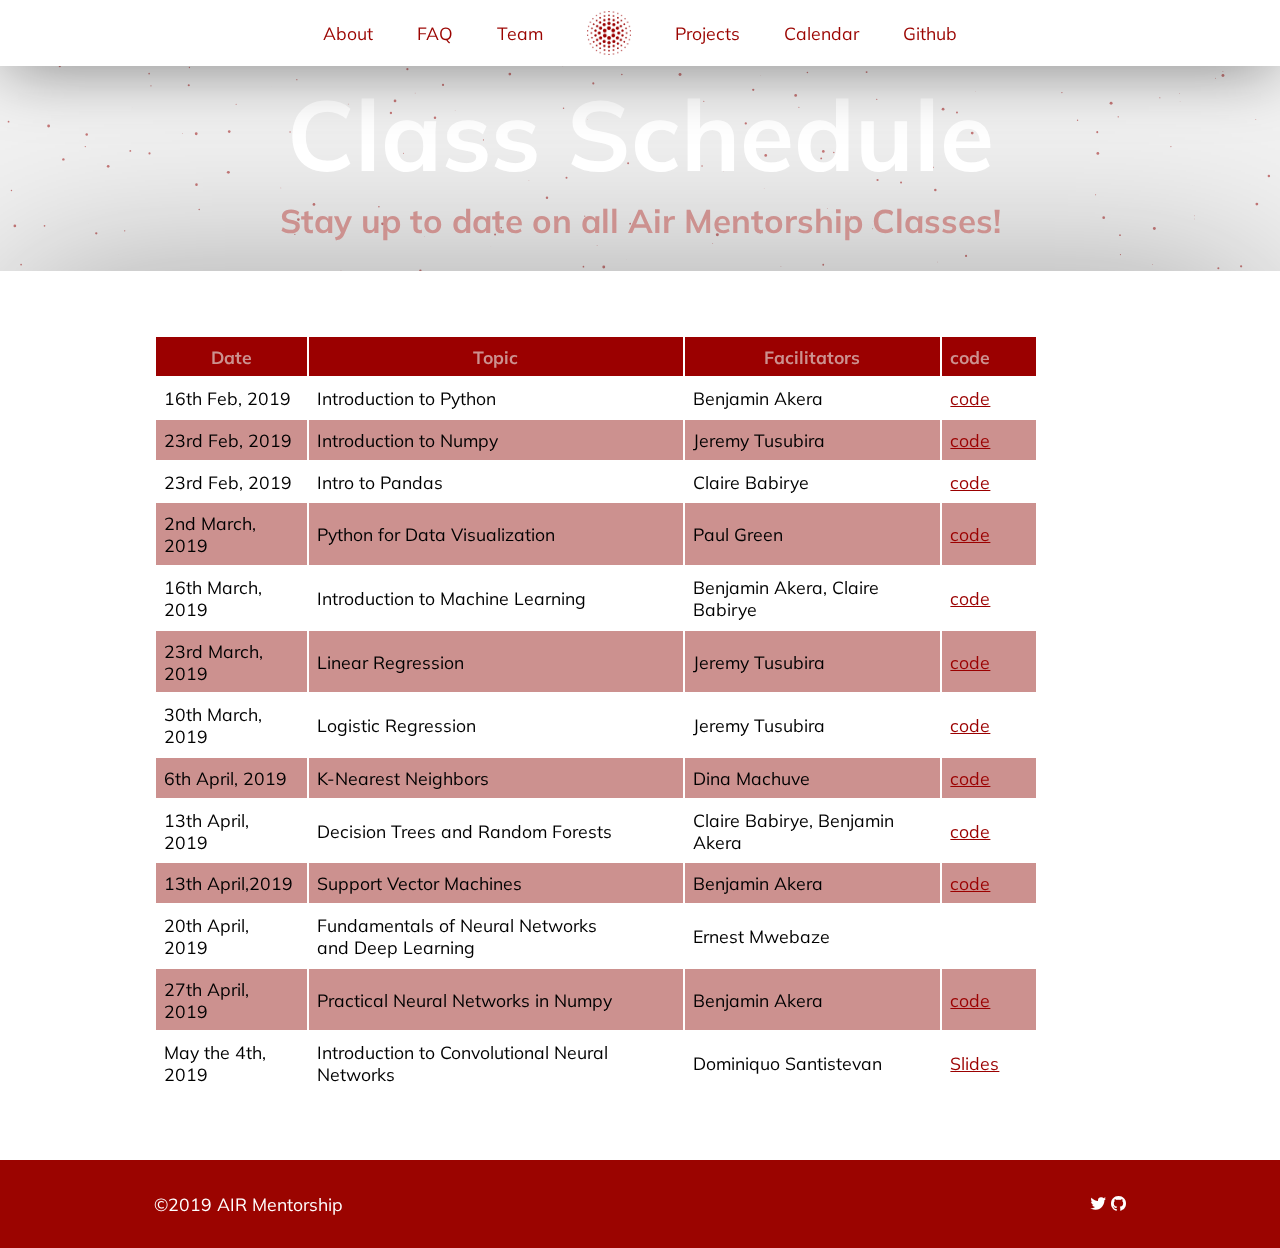
==== commit cd8c7af1: "updates" ====
--- a/calendar.html
+++ b/calendar.html
@@ -156,7 +156,7 @@
             <td data-title="Date" >May the 4th, 2019</td>
             <td data-title="Topic" >Introduction to Convolutional Neural Networks</td>
             <td data-title="Facilitator">Dominiquo Santistevan</td>
-            <td data-title="Code" ><a href="https://github.com/airmentorship/air_mentorship_program/blob/master/10-Intro-code</o-ConvNets/Data_science_class_Spring_2019.pdf">Slides</a></td>
+            <td data-title="Slides" ><a href="https://github.com/airmentorship/air_mentorship_program/blob/master/10-Intro-code</o-ConvNets/Data_science_class_Spring_2019.pdf">Slides</a></td>
           </tr>
       </tbody>
 
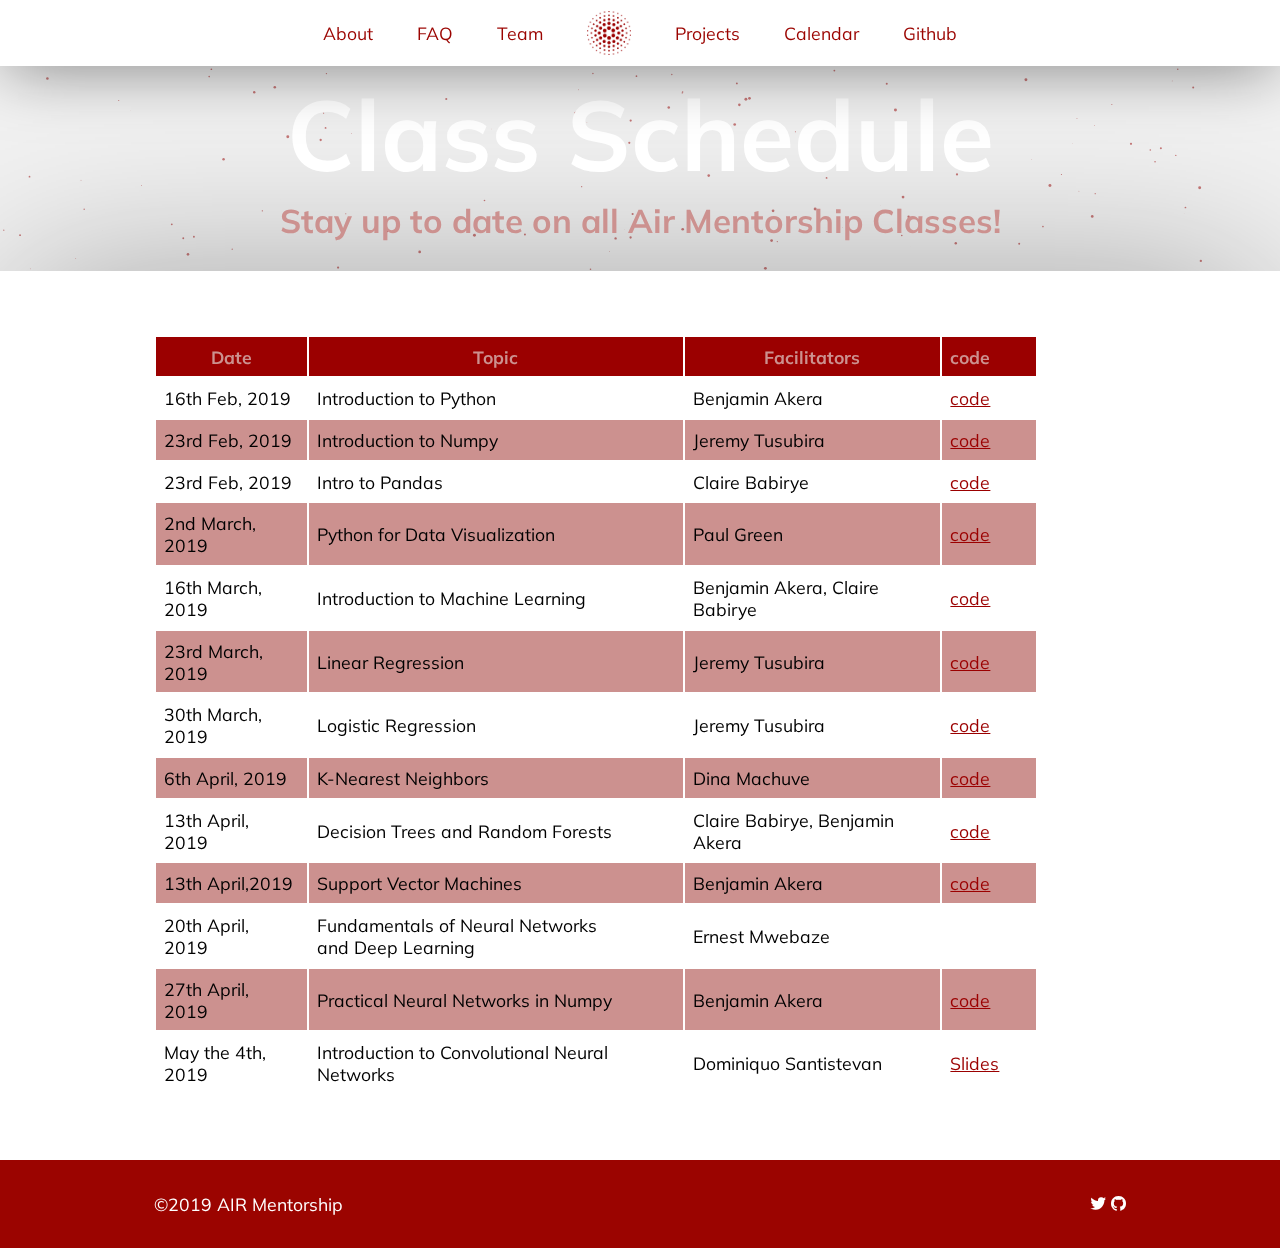
==== commit 3ec2a3cd: "new page" ====
--- a/calendar.html
+++ b/calendar.html
@@ -39,7 +39,7 @@
             </li>
             <li class="menu__item" data-sub="projects"><a href="projects">Projects</a></li>
             <li class="menu__item"><a href="calendar">Calendar</a></li>
-            <li class="menu__item"><a href="https://github.com/airmentorship/air_mentorship_program/">Github</a></li>
+            <li class="menu__item"><a href="https://github.com/airmentorship/air_mentorship_program/" target="_blank">Github</a></li>
         </ul>
         <!-- mobile freindly menu-->
         <ul class="menuSmall">
@@ -57,7 +57,7 @@
                 <li class="menu__item"><a href="team">Team</a></li>
                 <li class="menu__item"><a href="projects">Projects</a></li>
                 <li class="menu__item"><a href="calendar">Calendar</a></li>
-                <li class="menu__item"><a href="https://github.com/airmentorship/air_mentorship_program/">Github</a></li>
+                <li class="menu__item"><a href="https://github.com/airmentorship/air_mentorship_program/" target="_blank">Github</a></li>
             </ul>
         </div>
 
--- a/css/ai-club.css
+++ b/css/ai-club.css
@@ -169,15 +169,11 @@
  max-width: 200px; 
 }
 .item img{
-  /*width: 300px;*/
-   width: 100%;
+    width: 100%;
     margin: 0 auto;
-    transition: -webkit-filter .2s ease-in-out;
-    transition: filter .2s ease-in-out;
-    transition: filter .2s ease-in-out,-webkit-filter .2s ease-in-out;
+    transition: filter .2s ease-out,-webkit-filter .2s ease-out;
     -webkit-filter: grayscale(100%);
     filter: grayscale(100%);
-  transition: transform .2s; /* Animation */
 }
 .item img:hover{
   /*transform: scale(1.1);*/
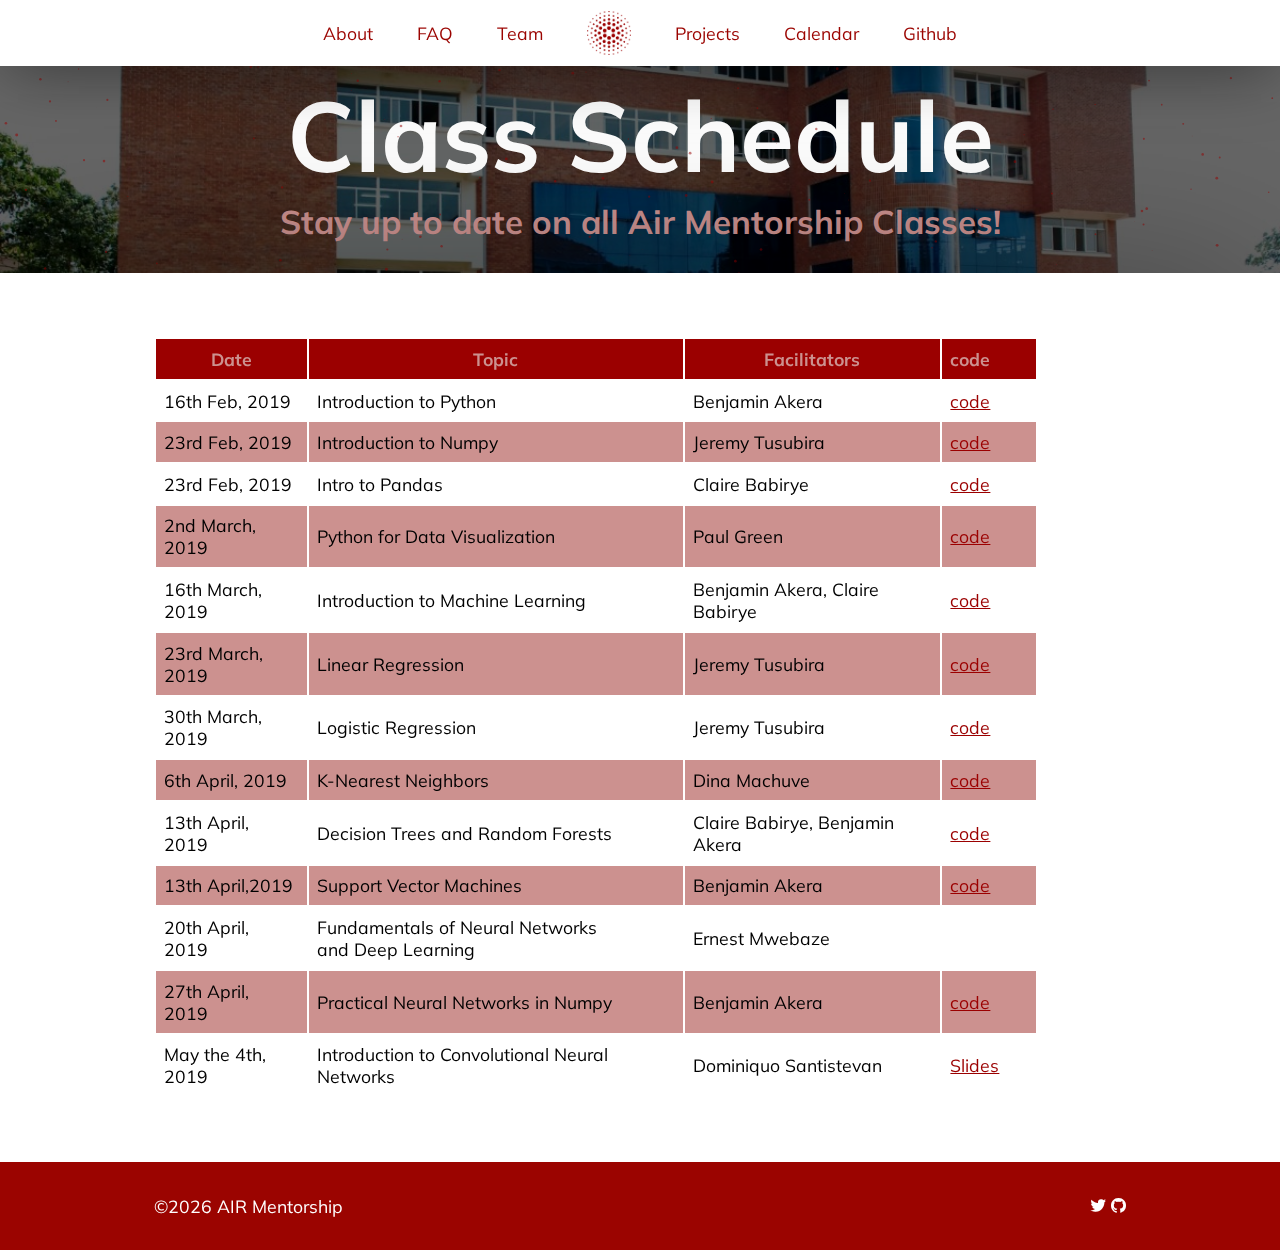
==== commit f396a738: "Dues and dues" ====
--- a/calendar.html
+++ b/calendar.html
@@ -63,8 +63,10 @@
 
     <!-- header -->
     <div class="banner">
-        <h1>Class Schedule</h1>
-        <h2>Stay up to date on all Air Mentorship Classes!</h2>
+      <div>
+          <h1>Class Schedule</h1>
+          <h2>Stay up to date on all Air Mentorship Classes!</h2>
+      </div>
     </div>
 
     <!-- main content -->
@@ -164,7 +166,7 @@
     </section>
      <section class="footer">
         <div>
-            <span style="float: left"> ©2019 AIR Mentorship</span>
+          <span style="float: left"> ©<script>document.write((new Date()).getFullYear());</script> AIR Mentorship</span>
             <span style="float: right;">
                 <span class="icon-twitter"></span>
                 <span class="icon-github"></span>
--- a/css/ai-club.css
+++ b/css/ai-club.css
@@ -56,10 +56,19 @@
   position: relative;
     text-align: center;
     margin-top: 60px;
-    padding-top: 2px;
-    padding-bottom: 2px;
-}
-
+    background-image: url(../images/cocis.jpg);
+    background-size: cover;
+    background-position: center;
+    z-index: -9;
+    /* padding-top: 2px;
+    padding-bottom: 2px; */
+}
+.banner div{
+  background: rgba(0,0,0,0.6);
+  padding: 3px;
+  /* margin-bottom: 2px; */
+  /* margin-top: 2px; */
+}
 /* centered image */
 .logo-banner {
   position: relative;
